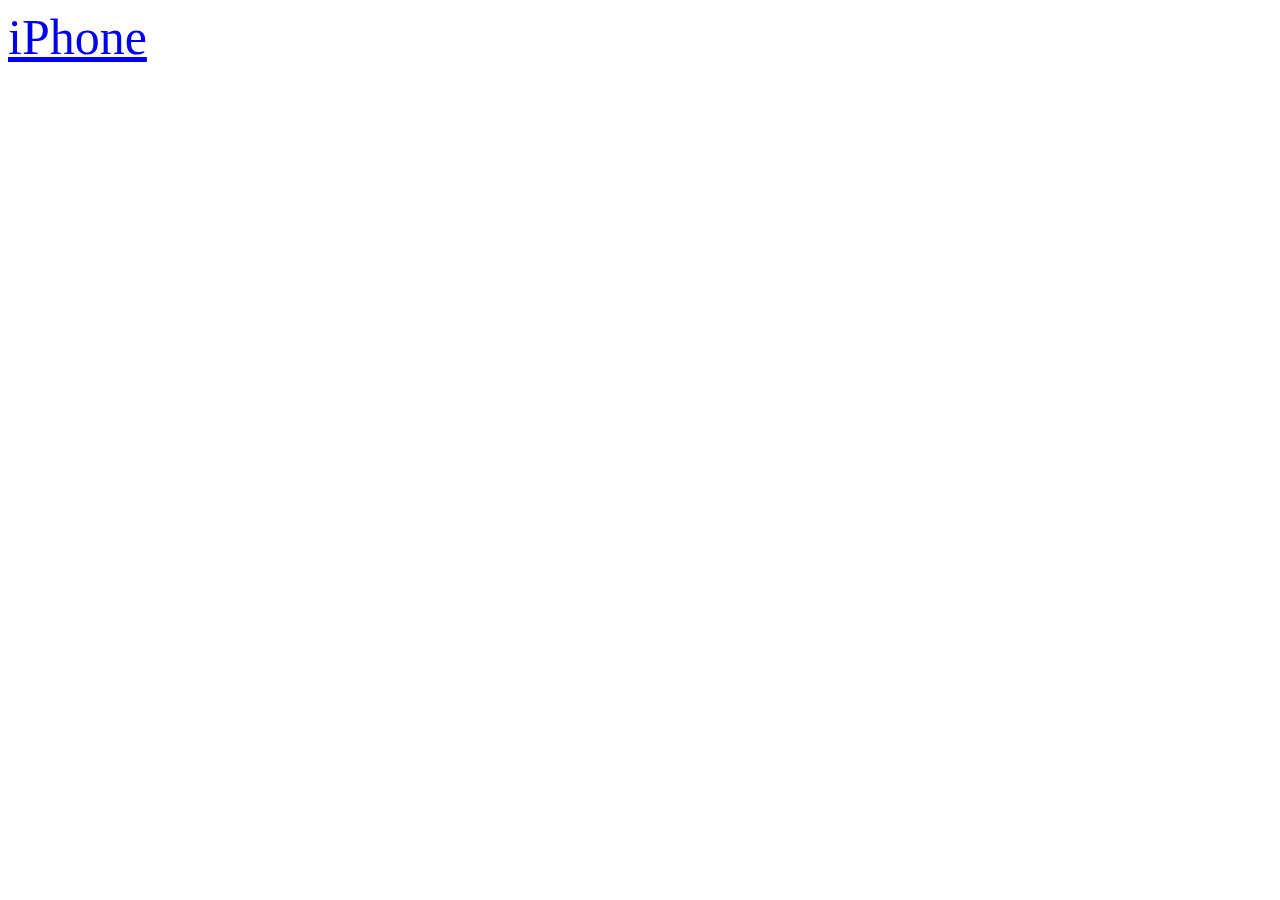
==== index.html @ 9067882e "Create index.html" ====
<!DOCTYPE html>
<html lang="en">
  <head>
    <meta charset="utf-8" />
    <meta name="viewport" content="width=device-width, initial-scale=1" />
    <link rel="icon" href="//cdn.glitch.com/129aeb38-05b5-4b25-8390-d9dace6f6e91%2Fminimal-logo-transparent.png" />

    <title>PhoneEmulator</title>

    <link rel="canonical" href="https://phoneemulator.glitch.me/" />
    <meta name="description" content="A phone emulator located right in your browser." />
    <meta name="robots" content="index,follow" />
    <meta property="og:title" content="PhoneEmulator" />
    <meta property="og:type" content="website" />
    <meta property="og:url" content="https://phoneemulator.glitch.me/" />
    <meta property="og:description" content="A phone emulator located right in your browser." />
    <meta property="og:image" content="https://cdn.glitch.com/129aeb38-05b5-4b25-8390-d9dace6f6e91%2Fwhite.png" />
    <meta name="twitter:card" content="summary" />
    
    <link rel="stylesheet" href="/style.css" />
    <link rel="stylesheet" href="/fonts.css" />

    <script src="/script.js" defer></script>
  </head>
  <body>
    <span class="centered">
      <span class="iphone-text" style="font-size:50px;">
        <a href="/iphone">iPhone</a>
      </span>
    </span>
  </body>
</html>
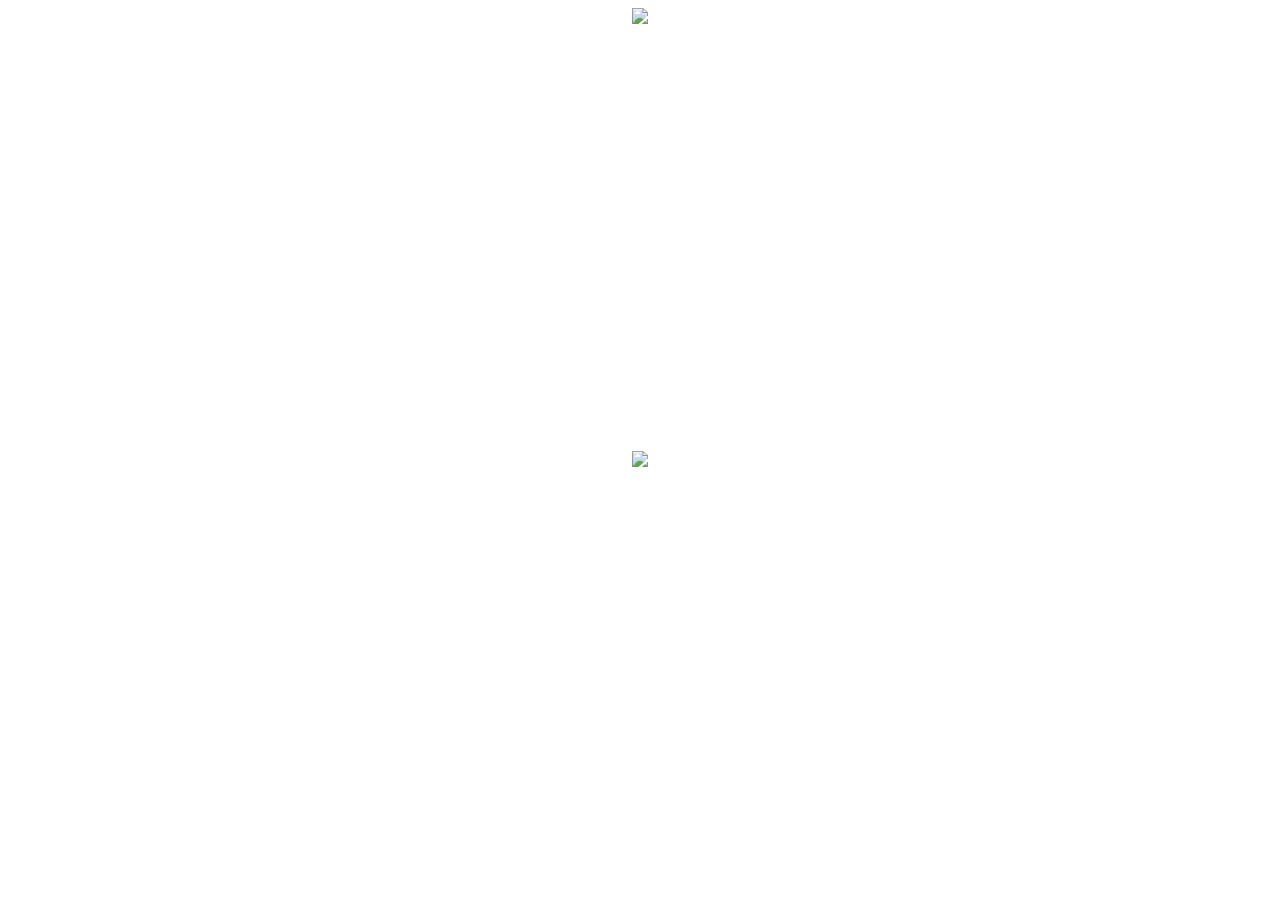
==== commit 1f813c24: "Update index.html" ====
--- a/index.html
+++ b/index.html
@@ -22,10 +22,17 @@
 
     <script src="/script.js" defer></script>
   </head>
+  
   <body>
-    <span class="centered">
+    <center>
+      <a href="//github.com/pemulator"><img src="/assets/github.svg" width="100" /></a>
+    </center>
+    
+    <span class="centered unsel">
       <span class="iphone-text" style="font-size:50px;">
-        <a href="/iphone">iPhone</a>
+        <a href="/iphone">
+          <img src="/assets/iphone_logo.svg" width="250" />
+        </a>
       </span>
     </span>
   </body>
--- a/style.css
+++ b/style.css
@@ -0,0 +1,81 @@
+html {
+  overflow-y: hidden;
+  overflow-x: hidden;
+}
+
+body {
+  background: var(--color-bg);
+  background: var(--color-txt);
+}
+
+.center {
+  left: 50%;
+  position: fixed;
+  transform: translate(-50%, -50%);
+}
+
+.centered {
+  position: fixed;
+  top: 50%;
+  left: 50%;
+  transform: translate(-50%, -50%);
+}
+
+.iphone-text a:link {
+  color: black;
+  text-decoration: none;
+}
+.iphone-text a:visited {
+  color: black;
+}
+
+.iphone-text {
+  font-family: "SFDisplay Light";
+}
+.samsung-text {
+  font-family: "Samsung";
+}
+
+.iphone-text-white a:link {
+  color: white;
+  text-decoration: none;
+}
+.iphone-text-white a:visited {
+  color: white;
+}
+
+.iphone-text-white {
+  font-family: "SFDisplay Light";
+  color: white;
+}
+.samsung-text-white {
+  font-family: "Samsung";
+  color: white;
+}
+
+.unsel {
+  -webkit-user-select: none;
+  -moz-user-select: none;
+  -ms-user-select: none;
+  user-select: none;
+}
+
+td a:link {
+  color: #000;
+  text-decoration: none;
+}
+td a:visited {
+  color: #000;
+}
+td {
+  font-size: 30px;
+  font-family: "SFDisplay Light";
+}
+
+/** iphone lol **/
+.phone-list {
+  position: absolute;
+  left: 10px;
+  top: 10px;
+  font-size: 30px;
+}
--- a/fonts.css
+++ b/fonts.css
@@ -0,0 +1,11 @@
+@font-face {
+  font-family: "SFDisplay Light";
+  src: url("https://cdn.glitch.com/129aeb38-05b5-4b25-8390-d9dace6f6e91%2FSFUIDisplay-Light.ttf?v=1620712335630")
+      format("truetype");
+}
+
+@font-face {
+  font-family: "Samsung";
+  src: url("https://cdn.glitch.com/129aeb38-05b5-4b25-8390-d9dace6f6e91%2FITC%20Avant%20Garde%20Gothic%20LT%20Demi%20Regular.otf?v=1620712743795")
+    format("truetype");
+}
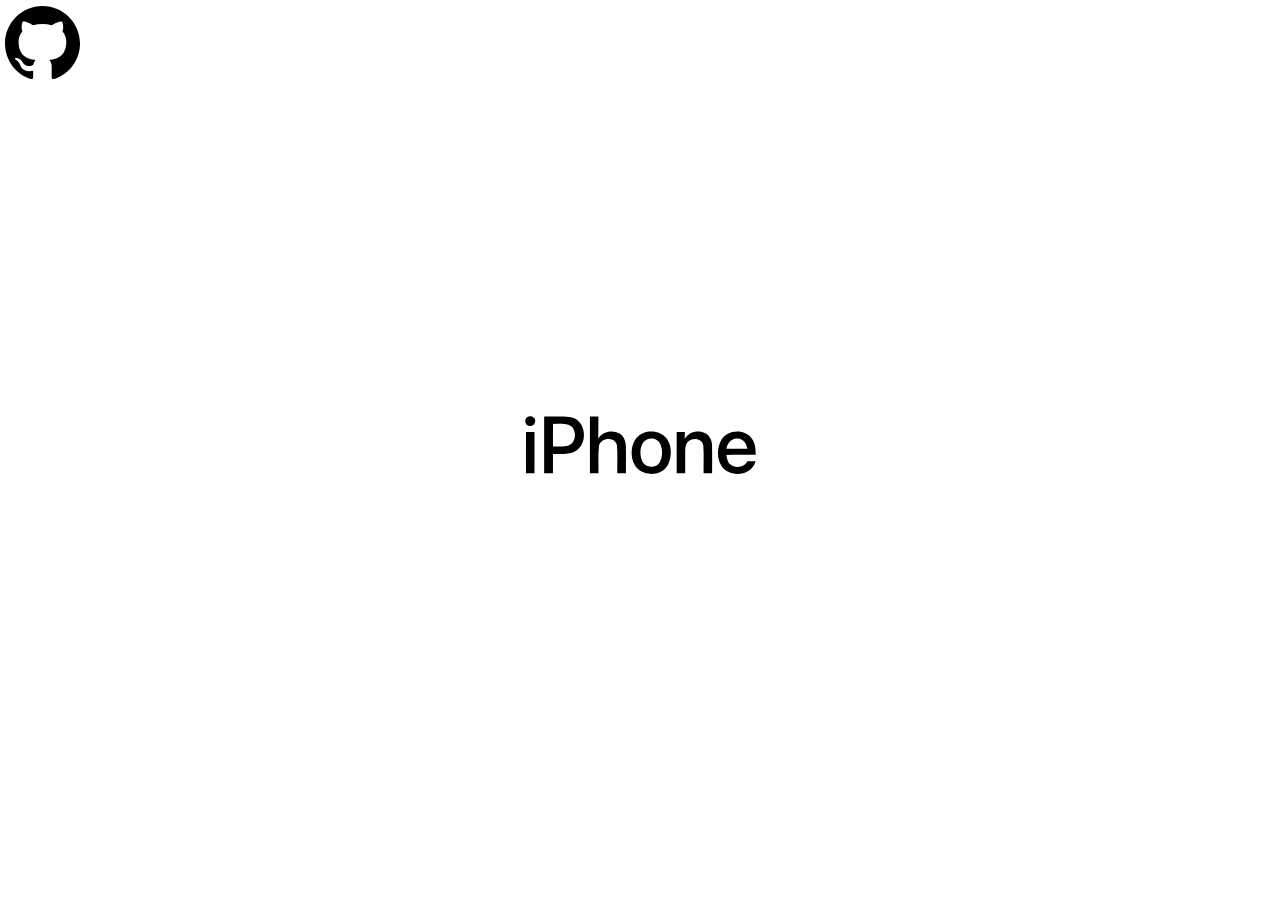
==== commit 58c48e1b: "Update index.html" ====
--- a/index.html
+++ b/index.html
@@ -24,14 +24,14 @@
   </head>
   
   <body>
-    <center>
-      <a href="//github.com/pemulator"><img src="/assets/github.svg" width="100" /></a>
-    </center>
+    <span class="socials">
+      <a href="//github.com/pemulator"><img src="/assets/github.svg" width="75" /></a>
+    </span>
     
     <span class="centered unsel">
       <span class="iphone-text" style="font-size:50px;">
         <a href="/iphone">
-          <img src="/assets/iphone_logo.svg" width="250" />
+          <img src="assets/iphone_logo.svg" width="250" />
         </a>
       </span>
     </span>
--- a/style.css
+++ b/style.css
@@ -60,14 +60,17 @@
   user-select: none;
 }
 
-td a:link {
+th {
+  font-weight: normal;
+}
+td a:link, th a:link {
   color: #000;
   text-decoration: none;
 }
-td a:visited {
+td a:visited, th a:visited {
   color: #000;
 }
-td {
+td, th {
   font-size: 30px;
   font-family: "SFDisplay Light";
 }
@@ -79,3 +82,33 @@
   top: 10px;
   font-size: 30px;
 }
+
+/** 404 page **/
+.error-text {
+  font-family: "SFDisplay Regular";
+  font-weight: bold;
+  font-size: 75px;
+  color: black;
+  line-height: 1px;
+}
+.error-text a:link {
+  color: black;
+  text-decoration: none;
+}
+.error-text a:visited {
+  color: black;
+}
+
+.error-text2 {
+  font-family: "SFDisplay Regular";
+  font-weight: normal;
+  font-size: 30px;
+  color: black;
+}
+
+/** socials **/
+.socials {
+  left: 5px;
+  position: absolute;
+  top: 5px;
+}
--- a/fonts.css
+++ b/fonts.css
@@ -2,6 +2,16 @@
   font-family: "SFDisplay Light";
   src: url("https://cdn.glitch.com/129aeb38-05b5-4b25-8390-d9dace6f6e91%2FSFUIDisplay-Light.ttf?v=1620712335630")
       format("truetype");
+}
+@font-face {
+  font-family: "SFDisplay Regular";
+  src: url("https://cdn.glitch.com/129aeb38-05b5-4b25-8390-d9dace6f6e91%2FSFDisplay%20Regular.ttf?v=1620988927926")
+    format("truetype");
+}
+@font-face {
+  font-family: "SFDisplay Bold";
+  src: url(https://cdn.glitch.com/129aeb38-05b5-4b25-8390-d9dace6f6e91%2FSFUIDisplay-Bold.ttf?v=1620794166468)
+    format("truetype");
 }
 
 @font-face {
@@ -9,3 +19,616 @@
   src: url("https://cdn.glitch.com/129aeb38-05b5-4b25-8390-d9dace6f6e91%2FITC%20Avant%20Garde%20Gothic%20LT%20Demi%20Regular.otf?v=1620712743795")
     format("truetype");
 }
+
+/** FANDOM ICONS **/
+@font-face {
+  font-family: 'FANDOM-Icons';
+  /* [[File:FANDOM-Icons.woff2]] */
+    /* [[File:FANDOM-Icons.woff]] */
+  src: url('https://vignette.wikia.nocookie.net/dev/images/b/b4/FANDOM-Icons.woff2/revision/latest?cb=20190616152847') format('woff2'), url('https://vignette.wikia.nocookie.net/dev/images/e/ee/FANDOM-Icons.woff/revision/latest?cb=20181019183927&usecubes=1') format('woff');
+  font-weight: normal;
+  font-style: normal;
+}
+ 
+.fandom-icons {
+  /* use !important to prevent issues with browser extensions that change fonts */
+  font-family: 'FANDOM-Icons' !important;
+  speak: none;
+  font-style: normal;
+  font-weight: normal;
+  font-variant: normal;
+  text-transform: none;
+  line-height: 1;
+ 
+  /* Enable Ligatures ================ */
+  letter-spacing: 0;
+  -webkit-font-feature-settings: "liga";
+  -moz-font-feature-settings: "liga=1";
+  -moz-font-feature-settings: "liga";
+  -ms-font-feature-settings: "liga" 1;
+  font-feature-settings: "liga";
+  -webkit-font-variant-ligatures: discretionary-ligatures;
+  font-variant-ligatures: discretionary-ligatures;
+ 
+  /* Better Font Rendering =========== */
+  -webkit-font-smoothing: antialiased;
+  -moz-osx-font-smoothing: grayscale;
+}
+/* Icon tweaks */
+.icon-translate:before {
+  content: "\e911";
+}
+.icon-external-link:before {
+  content: "\e90f";
+}
+.icon-discord:before {
+  content: "\e910";
+  color: #7289da;
+}
+.icon-cmod .path1:before {
+  content: "\e902";
+  color: rgb(0, 0, 0);
+}
+.icon-cmod .path2:before {
+  content: "\e903";
+  margin-left: -1em;
+  color: rgb(255, 255, 255);
+}
+.icon-admin .path1:before {
+  content: "\e904";
+  color: rgb(0, 0, 0);
+}
+.icon-admin .path2:before {
+  content: "\e905";
+  margin-left: -1em;
+  color: rgb(255, 255, 255);
+}
+.icon-dmod .path1:before {
+  content: "\e906";
+  color: rgb(0, 0, 0);
+}
+.icon-dmod .path2:before {
+  content: "\e907";
+  margin-left: -1em;
+  color: rgb(255, 255, 255);
+}
+.icon-gmod .path1:before {
+  content: "\e908";
+  color: rgb(0, 0, 0);
+}
+.icon-gmod .path2:before {
+  content: "\e909";
+  margin-left: -1em;
+  color: rgb(255, 255, 255);
+}
+.icon-helper .path1:before {
+  content: "\e90a";
+  color: rgb(0, 0, 0);
+}
+.icon-helper .path2:before {
+  content: "\e90b";
+  margin-left: -1em;
+  color: rgb(255, 255, 255);
+}
+.icon-helper .path3:before {
+  content: "\e90c";
+  margin-left: -1em;
+  color: rgb(255, 255, 255);
+}
+.icon-staff .path1:before {
+  content: "\e90d";
+  color: rgb(0, 0, 0);
+}
+.icon-staff .path2:before {
+  content: "\e90e";
+  margin-left: -1em;
+  color: rgb(255, 255, 255);
+}
+.icon-vstf .path1:before {
+  content: "\e900";
+  color: rgb(0, 0, 0);
+}
+.icon-vstf .path2:before {
+  content: "\e901";
+  margin-left: -1em;
+  color: rgb(255, 255, 255);
+}
+.icon-logo-wikia:before {
+  content: "\e921";
+}
+.icon-activity:before {
+  content: "\1f4c8";
+}
+.icon-activity-small:before {
+  content: "\1f4c9";
+}
+.icon-alert:before {
+  content: "\1f6a8";
+}
+.icon-alert-small:before {
+  content: "\26a0";
+}
+.icon-arrow:before {
+  content: "\2190";
+}
+.icon-arrow-small:before {
+  content: "\2b05";
+}
+.icon-arrow-tiny:before {
+  content: "\27f5";
+}
+.icon-article:before {
+  content: "\1f4d8";
+}
+.icon-article-small:before {
+  content: "\1f4c3";
+}
+.icon-articles-small:before {
+  content: "\1f4da";
+}
+.icon-article-tiny:before {
+  content: "\1f4dc";
+}
+.icon-bell:before {
+  content: "\1f514";
+}
+.icon-bold:before {
+  content: "\1d401";
+}
+.icon-bold-small:before {
+  content: "\1d41b";
+}
+.icon-bookmark:before {
+  content: "\1f516";
+}
+.icon-bookmark-small:before {
+  content: "\1f4d1";
+}
+.icon-bullet-list:before {
+  content: "\2a";
+}
+.icon-bullet-list-small:before {
+  content: "\b7";
+}
+.icon-camera:before {
+  content: "\1f4f7";
+}
+.icon-chart-small:before {
+  content: "\1f4ca";
+}
+.icon-checkbox:before {
+  content: "\2611";
+}
+.icon-checkmark:before {
+  content: "\2713";
+}
+.icon-checkmark-circle:before {
+  content: "\2705";
+}
+.icon-checkmark-circle-small:before {
+  content: "\e949";
+}
+.icon-checkmark-small:before {
+  content: "\2714";
+}
+.icon-circle-plus:before {
+  content: "\2795";
+}
+.icon-clipboard:before {
+  content: "\1f4cb";
+}
+.icon-clipboard-small:before {
+  content: "\e94d";
+}
+.icon-clock:before {
+  content: "\23f0";
+}
+.icon-clock-small:before {
+  content: "\1f550";
+}
+.icon-clock-tiny:before {
+  content: "\1f565";
+}
+.icon-community:before {
+  content: "\1f465";
+}
+.icon-community-small:before {
+  content: "\e952";
+}
+.icon-controls:before {
+  content: "\1f39a";
+}
+.icon-cross:before {
+  content: "\274c";
+}
+.icon-cross-tiny:before {
+  content: "\78";
+}
+.icon-dashboard-small:before {
+  content: "\e956";
+}
+.icon-document:before {
+  content: "\1f4f0";
+}
+.icon-download:before {
+  content: "\2b07";
+}
+.icon-download-small:before {
+  content: "\1f4f2";
+}
+.icon-download-tiny:before {
+  content: "\1f4e9";
+}
+.icon-dropdown:before {
+  content: "\25be";
+}
+.icon-dropdown-tiny:before {
+  content: "\1d14f";
+}
+.icon-embed:before {
+  content: "\1f5a5";
+}
+.icon-error:before {
+  content: "\2b59";
+}
+.icon-error-small:before {
+  content: "\a555";
+}
+.icon-explore-tiny:before {
+  content: "\1f4d6";
+}
+.icon-eye:before {
+  content: "\1f440";
+}
+.icon-eye-crossed:before {
+  content: "\ca0";
+}
+.icon-eye-crossed-small:before {
+  content: "\ca5";
+}
+.icon-eye-small:before {
+  content: "\1f441";
+}
+.icon-facebook:before {
+  content: "\1f575";
+}
+.icon-fandom-heart:before {
+  content: "\1f499";
+}
+.icon-fandom-heart-small:before {
+  content: "\e967";
+}
+.icon-flag:before {
+  content: "\2690";
+}
+.icon-flag-small:before {
+  content: "\1f3f3";
+}
+.icon-fullscreen:before {
+  content: "\26f6";
+}
+.icon-fullscreen-off:before {
+  content: "\e96b";
+}
+.icon-fullscreen-off-small:before {
+  content: "\e96c";
+}
+.icon-fullscreen-small:before {
+  content: "\e96d";
+}
+.icon-gear:before {
+  content: "\2699";
+}
+.icon-gear-small:before {
+  content: "\e96f";
+}
+.icon-gift:before {
+  content: "\1f381";
+}
+.icon-googleplus:before {
+  content: "\e971";
+}
+.icon-grid:before {
+  content: "\e972";
+}
+.icon-grid-small:before {
+  content: "\e973";
+}
+.icon-grid-tiny:before {
+  content: "\e974";
+}
+.icon-help:before {
+  content: "\1f198";
+}
+.icon-hourglass:before {
+  content: "\231b";
+}
+.icon-house:before {
+  content: "\1f3e0";
+}
+.icon-house-small:before {
+  content: "\1f3e1";
+}
+.icon-image:before {
+  content: "\1f5bc";
+}
+.icon-image-add:before {
+  content: "\1f4f8";
+}
+.icon-image-remove:before {
+  content: "\e97b";
+}
+.icon-image-small:before {
+  content: "\e97c";
+}
+.icon-image-tiny:before {
+  content: "\1f933";
+}
+.icon-information:before {
+  content: "\2139";
+}
+.icon-instagram:before {
+  content: "\e97f";
+}
+.icon-italics:before {
+  content: "\10306";
+}
+.icon-italics-small:before {
+  content: "\69";
+}
+.icon-line:before {
+  content: "\e982";
+}
+.icon-link:before {
+  content: "\1f517";
+}
+.icon-linkedin:before {
+  content: "\e984";
+}
+.icon-loading:before {
+  content: "\1f300";
+}
+.icon-lock:before {
+  content: "\1f512";
+}
+.icon-lock-small:before {
+  content: "\1f510";
+}
+.icon-magnifying-glass:before {
+  content: "\1f50d";
+}
+.icon-magnifying-glass-small:before {
+  content: "\1f50e";
+}
+.icon-magnifying-glass-tiny:before {
+  content: "\1f52c";
+}
+.icon-mail:before {
+  content: "\1f4e7";
+}
+.icon-map:before {
+  content: "\1f5fa";
+}
+.icon-megaphone:before {
+  content: "\1f4e2";
+}
+.icon-meneame:before {
+  content: "\e98e";
+}
+.icon-menu:before {
+  content: "\2261";
+}
+.icon-menu-control:before {
+  content: "\e990";
+}
+.icon-menu-control-small:before {
+  content: "\e991";
+}
+.icon-menu-control-tiny:before {
+  content: "\e992";
+}
+.icon-menu-small:before {
+  content: "\e993";
+}
+.icon-menu-tiny:before {
+  content: "\e994";
+}
+.icon-more:before {
+  content: "\2838";
+}
+.icon-nk:before {
+  content: "\e996";
+}
+.icon-note:before {
+  content: "\1f4ac";
+}
+.icon-numbered-list:before {
+  content: "\1f522";
+}
+.icon-numbered-list-small:before {
+  content: "\23";
+}
+.icon-odnoklassniki:before {
+  content: "\e99a";
+}
+.icon-out-arrow-tiny:before {
+  content: "\e99b";
+}
+.icon-pages:before {
+  content: "\e99c";
+}
+.icon-pages-small:before {
+  content: "\e99d";
+  color: #999;
+}
+.icon-paragraph:before {
+  content: "\b6";
+}
+.icon-pause:before {
+  content: "\23f8";
+}
+.icon-pause-small:before {
+  content: "\e9a0";
+}
+.icon-pencil:before {
+  content: "\1f4dd";
+}
+.icon-pencil-small:before {
+  content: "\270f";
+}
+.icon-pin-small:before {
+  content: "\1f4cc";
+}
+.icon-play:before {
+  content: "\25b6";
+}
+.icon-play-small:before {
+  content: "\e9a5";
+}
+.icon-play-tiny:before {
+  content: "\e9a6";
+}
+.icon-plus:before {
+  content: "\2b";
+}
+.icon-plus-small:before {
+  content: "\e9a8";
+}
+.icon-plus-tiny:before {
+  content: "\e9a9";
+}
+.icon-question:before {
+  content: "\2753";
+}
+.icon-quote:before {
+  content: "\22";
+}
+.icon-quote-small:before {
+  content: "\e9ac";
+}
+.icon-qzone:before {
+  content: "\e9ad";
+}
+.icon-reddit:before {
+  content: "\e9ae";
+}
+.icon-refresh:before {
+  content: "\1f504";
+}
+.icon-reply:before {
+  content: "\e9b0";
+}
+.icon-reply-arrow:before {
+  content: "\e9b1";
+}
+.icon-reply-arrow-small:before {
+  content: "\e9b2";
+}
+.icon-reply-small:before {
+  content: "\e9b3";
+}
+.icon-reply-tiny:before {
+  content: "\e9b4";
+}
+.icon-share:before {
+  content: "\1f4e4";
+}
+.icon-share-small:before {
+  content: "\e9b6";
+}
+.icon-tag-small:before {
+  content: "\1f3f7";
+}
+.icon-text:before {
+  content: "\1f520";
+}
+.icon-text-small:before {
+  content: "\1f524";
+}
+.icon-trash:before {
+  content: "\1f5d1";
+}
+.icon-trash-open:before {
+  content: "\1f6ae";
+}
+.icon-trash-open-small:before {
+  content: "\e9bc";
+}
+.icon-trash-small:before {
+  content: "\e9bd";
+}
+.icon-tumblr:before {
+  content: "\e9be";
+}
+.icon-twitter:before {
+  content: "\1f54a";
+}
+.icon-undo:before {
+  content: "\e9c0";
+}
+.icon-unlock:before {
+  content: "\1f513";
+}
+.icon-unlock-small:before {
+  content: "\e9c2";
+}
+.icon-upload:before {
+  content: "\e9c3";
+}
+.icon-upvote:before {
+  content: "\1f44d";
+}
+.icon-upvote-reply-tiny:before {
+  content: "\1f199";
+}
+.icon-upvote-small:before {
+  content: "\261d";
+}
+.icon-upvote-tiny:before {
+  content: "\1f446";
+}
+.icon-user:before {
+  content: "\1f464";
+}
+.icon-video-camera:before {
+  content: "\1f3a5";
+}
+.icon-vkontakte:before {
+  content: "\e9ca";
+}
+.icon-volume:before {
+  content: "\1f50a";
+}
+.icon-volume-off:before {
+  content: "\1f507";
+}
+.icon-volume-off-small:before {
+  content: "\1f92b";
+}
+.icon-volume-small:before {
+  content: "\1f5e3";
+}
+.icon-weibo:before {
+  content: "\e9cf";
+}
+.icon-wykop:before {
+  content: "\e9d0";
+}
+.icon-youtube:before {
+  content: "\e9d1";
+}
+.icon-earth:before {
+  content: "\1f30e";
+}
+.icon-twitch:before {
+  content: "\ea9f";
+}
+.icon-github:before {
+  content: "\1f408";
+}
+.icon-soundcloud:before {
+  content: "\eac4";
+}
+.icon-file-pdf:before {
+  content: "\eadf";
+}
